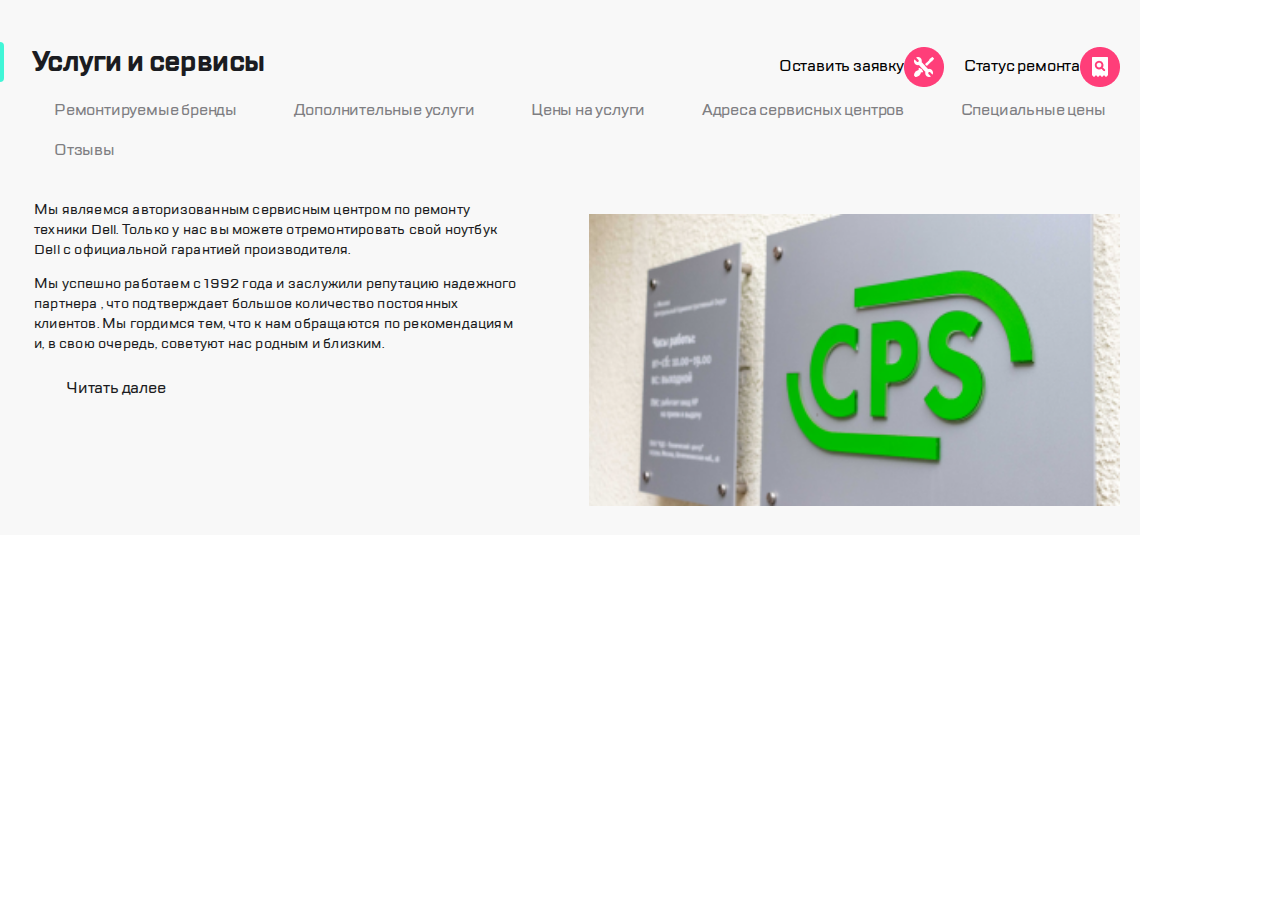
==== index.html @ f421d776 "first-commit" ====
<!DOCTYPE html>
<html lang="en">
<head>
    <meta charset="UTF-8">
    <meta http-equiv="X-UA-Compatible" content="IE=edge">
    <meta name="viewport" content="width=device-width,user-scalable=no,initial-scale=1,maximum-scale=1,minimum-scale=1">
    <title>RepairService</title>
    <link rel="stylesheet" href="style.css">
</head>
<body>
   <header class="header header__property">
        <div class="header__menu header__menu--left">
            <label>
                <input class="visually-hidden" type="button">
                <div class="header__nav header__nav_button_menu button_icon-size"></div>
            </label>               
            <div class="header__nav header__nav_divider header__hidden__sm"></div>                    
            <div class="header__nav header__nav_logo"></div>
        </div>  
        <div class="header__menu header__menu--contacts header__hidden__sm">  
            <div class="header__nav header__nav_button_phone button_icon-size header__nav-hidden--sm"></div>
            <div class="header__nav header__nav_button_message button_icon-size header__nav-hidden--sm"></div>
            <div class="header__nav header__nav_button_profil button_icon-size header__nav-hidden--sm"></div>
        </div>   
        <div class="header__menu header__menu--right">
            <div class="header__nav header__nav_divider"></div>            
            <div class="header__nav header__nav_button_application-form button_icon-size"></div>
            <div class="header__nav header__nav_button_repair-status button_icon-size"></div>
        </div>
    </header>

 <!-- title ahead -->

   <main class="main">
        <div class="main__title mian__menu-button_hidden--dt">
            <span class="main__title_font">Услуги и сервисы</span>
        </div>                       
   
        <!--  title ahead    //1140 -->

        <div class="main__ahead_1140 mian__menu-button_hidden--sm--lm">
            <div class="main__title">
                <span class="main__title_font">Услуги и сервисы</span>
            </div>
                <div class="main__ahead_button--relative mian__menu-button_hidden--sm--lm">
                    <label class="main__ahead_button--label main__ahead_menu-button_fonts" for="button" >
                        Оставить заявку
                        <input class="mian__menu-button  visually-hidden" type="button" id="button">
                        <span class=" main__menu-button_application-form"></span>          
                    </label>
                </div>
                <div class="main__ahead_button--relative mian__menu-button_hidden--sm--lm">
                    <label class="main__ahead_button--label main__ahead_menu-button_fonts">
                        Статус ремонта
                        <input class="mian__menu-button  visually-hidden" type="button" id="button">
                        <span class=" main__menu-button_repair-status"></span>                       
                    </label>           
            </div>              
        </div>
        <!--   title ahead   1140// -->
        
        <!-- main nav bar slide-menu -->

        <nav class="main__slide-menu_flex">
            <a class="main__slide-menu_list main__slide-menu_fonts" href="#">Ремонтируемые бренды</a>
            <a class="main__slide-menu_list main__slide-menu_fonts" href="#">Дополнительные услуги</a>
            <a class="main__slide-menu_list main__slide-menu_fonts" href="#">Цены на услуги</a>
            <a class="main__slide-menu_list main__slide-menu_fonts" href="#">Адреса сервисных центров</a>
            <a class="main__slide-menu_list main__slide-menu_fonts" href="#">Специальные цены</a>
            <a class="main__slide-menu_list main__slide-menu_fonts" href="#">Отзывы</a>
        </nav>

        <!-- main content -->

        <div class="main__content main__content_fonts">
            <section class="main__read">
                <div class="main__content_text">
                    <p class="main__content_fonts"> 
                        Мы являемся авторизованным сервисным центром по ремонту
                        техники Dell. Только у нас вы можете отремонтировать 
                        свой ноутбук Dell с официальной  гарантией производителя.
                    </p>                     
                    <p class="main__content_fonts main__hidden_sm"> 
                        Мы успешно работаем с 1992 года и заслужили репутацию
                        надежного партнера <span class="main__hidden_lm">,  что подтверждает большое количество 
                        постоянных клиентов.  Мы гордимся тем, что к нам обращаются
                        по рекомендациям и, в свою очередь, советуют нас родным 
                        и близким.</span>
                    </p>
                </div> 
                <div class="main__content_button">            
                    <label class="main__button_read-more_fonts">
                        <input class="main__button_visually-hidden" type="button">
                        <span class="read-more__button_duo-corner"></span>
                        Читать далее
                    </label>                   
                </div>             
            </section>

        <!-- main img -->

        <div class="main__img_size main__img_position">
            <img class="main__img_property" src="./IMG/_MG_3223.png" alt="">
        </div>
    </main>
</body>
</html>
---- style.css ----
@font-face {
    font-family: "TTLakesMedium";
    src:url("/Fonts/TTLakes/TTLakes-Medium.ttf");
}
@font-face {
    font-family: "TTLakesBold";
    src:url("/Fonts/TTLakes/TTLakes-Bold.ttf");
}
@font-face {
    font-family: "TT Lakes";
    src:url("/Fonts/TTLakes/TTLakes-Black.ttf");
}

html {
    box-sizing: border-box;
  }
  *, *::before, *::after {
    box-sizing: inherit;
  }


body {
    margin: 0;
    font-family: TTLakesMedium;
    font-size: 24px;
    box-sizing: border-box;
}
 /* <<<<<<<<<<<<<<<<<<<<<< HEADER BLOC >>>>>>>>>>>>>>*/


.header__property {
    display: flex;
    justify-content:space-between;
    align-items: center;
    box-sizing: border-box;
    width: auto;
    height: 88px;
    background-color: #FFFFFF;
    padding-left: 16px;
    padding-right: 16px; 
    box-sizing: border-box;   
}

.header__menu {
    display: flex;
    justify-content: space-between;
    align-items: center;
    margin:0;
}

.header__menu--left {
    width: 152px;
}

.header__menu--contacts {
    width:152px;
    margin-left: auto;
    margin-right: 16px;
}


.header__menu--right{
    width: 116px;
}

.header__menu:first-child  {
    margin-left: 0;
}

.header__menu:last-child  {
    margin-right: 0;
}

.visually-hidden {
    position: absolute;
    width: 1px;
    height: 1px;
    margin:-1px;
    border: 0;
    padding: 0;
    clip: rect(0 0 0 0);
}

.header__nav_divider {
    background-image: url(./IMG/divider.png);
    width: 2px;
    height: 32px;
}

.header__nav_logo {
    background-image: url(./IMG/Group.png);
    width: 96.55px;
    height: 50.81px;
}

.button_icon-size {
    width: 40px;
    height: 40px;    
}

.header__nav_button_menu {
    background-image: url(./IMG/burger.png);
}

.header__nav_button_phone {
    background-image: url(./IMG/phone.png);
}

.header__nav_button_message {
    background-image: url(./IMG/message.png);
}

.header__nav_button_profil {
    background-image: url(./IMG/profil.png);
}

.header__nav_button_application-form {
    background-image: url(./IMG/repair.png);
}

.header__nav_button_repair-status {
    background-image: url(./IMG/checkstatus.png);
}

  /* <<<<<<<<<<<< MAIN BLOCK  >>>>>>>>>>>>>>>>>>>>*/

  .main {
    max-width: 1140px;
    height: 509px;
    background-color: #F8F8F8;
    display: flex;
    justify-content: flex-start;
    align-content: flex-start;
    flex-wrap: wrap;
    
}      



    /* <<<<<<<< title ahead >>>>>>>>>>>  */

.main__title {
    position: relative;
    min-width: 288px;
    height: 40px;
    margin-top: 24px;
    margin-right: auto;
    padding-left: 16px;
}

.main__title_font {
    font-family: TTLakesBold;
    font-size: 28px;
    line-height: 40px;    
    letter-spacing: -0.6px;    
    color: #1B1C21;
}

.main__title::before {
    content: '';
    position: absolute;
    left: 0px;
    width: 4px;
    height: 40px;
    background-color: #41F6D7;
    border-radius: 0 4px 4px 0;  
}

 /*>>>>>>>>> main ahead 1140  <<<<<<<<*/
    
 .main__ahead_1140{
     width: 1140px;
     display: flex;
     justify-content: space-between;
     align-items: baseline;
     align-self: stretch;
}

/* >>>>>>>>>>> button ahead <<<<<<<<<<<*/

.main__ahead_button {
    display: flex;
    justify-content: space-between;
    align-items: baseline;
    /* width: auto; */
    height: 40px;
   
}

.main__ahead_button--label {
    width:auto;
    height: 40px;
}

.main__ahead_menu-button_fonts {
    font-size: 16px;
    line-height: 24px;
    letter-spacing: -0.20000000298023224px;
    text-align: right;
}
.main__ahead_button--relative {
    position: relative;
    margin-right: 60px;
}

.main__menu-button_application-form{
    position: absolute;
    width: 40px;
    height: 40px;
    background-image: url(/IMG/repair.png);
    background-repeat: no-repeat;
    background-position: right;
    padding-left: 6px;
}

.main__menu-button_repair-status {
    position: absolute;
    width: 40px;
    height: 40px;
    background-image: url(/IMG/checkstatus.png);
    background-repeat: no-repeat;
    background-position: right;
    padding-left: 6px;

}



/* <<<<<<< SLIDE MENU >>>>>>>>>>>>> */

.main__slide-menu_flex {
    width: auto;
    box-sizing:border-box;
    display: flex;
    justify-content: flex-start;
    margin-top: 24px;
    padding-left: 16px;
    /* padding-right: 16px; */
}

.main__slide-menu_list {
    box-sizing:border-box;
    height: 40px;
    display: flex;
    align-items: center;
    padding:0 22px;
    white-space: nowrap;
    
}

.main__slide-menu_list:focus {
    border-radius: 6px;
    background: #FFFFFF;
    border: 2px solid #B8FFEC;
}

.main__slide-menu_fonts {
    color: #7E7E82;
    text-decoration: none;
    font-size: 16px;
    line-height: 24px;
    letter-spacing: -0.2px;
}

/* <<<<<<<<<<<< main content >>>>>>>>>> */

.main__content {
    display: flex;
    justify-content: space-around;
    flex-wrap: wrap;
    margin-top: 16px;    
  
    width: 320px;
}

.main__content_read {
    padding-left: 16px;
    padding-right: 16px;
}

.main__content_fonts {
    font-size: 14px;
    line-height: 18px;
    letter-spacing: 0.20000000298023224px;
    text-align: left;    
    color: #1B1C21;

}

.main__content_text {
    width: 288px;
    height: 90px;
}

/* <<<<<<<<<<<<<<READMORE button>>>>>>>>>> */

.main__content_button {
    position: relative;
    padding-left: 32px;
    margin-top: 16px;
}

.main__button_visually-hidden {
    position: absolute;
    width: 1px;
    height: 1px;
    margin:-1px;
    border: 0;
    padding: 0;
    clip: rect(0 0 0 0);
    overflow: hidden;
}

.main__button_read-more_fonts {
    font-size: 16px;
    line-height: 24px;
    letter-spacing: -0.2px;
}

.read-more__button_duo-corner {
    position:absolute;
    margin-left: -32px;
    margin-top: 0px;
    width: 24px;
    height: 24px;
    background-image: url(./expand.png);    
} 

/*<<<<<<<<< FOOTER img  */

.main__img_size {
    width: 320px;
    height: 230.8px;
}

.main__img_position{
    margin-right: 0;
    margin-left: 0;
    margin-bottom: 7.62px;
    margin-top: 28.58px;
}

.main__img_property {
    background-repeat: no-repeat;
    background-position-y: top;
}

/*  <<<<<<<<<<<<<<< media >>>>>>>>>>>>>>> */

@media screen and  (max-width:767px){
    .header__hidden__sm{
        display: none;
    }
    .main__hidden_sm {
        display: none;
    }

    .mian__menu-button_hidden--sm--lm {
        display: none;
    }
 
}


/*    768 >>>>>>>>>>>>>>>> */


@media screen and (min-width:768px) and (max-width:1139px) {
    
    .header {
        padding-left: 24px;
        padding-right: 24px;
    }

    .main__hidden_lm {
        display: none;
    }

    .mian__menu-button_hidden--sm--lm {
        display: none;
    }    

    .main {
        width: auto;
        padding-left: 8px;
    }

    .main__title::before {
        left: -8px;
    }

    .main__content {
        width: 720px;
        height: 409px;
        justify-content: space-between;
        align-items: flex-start;      
    }
    
    .main__content_button {
        margin-top: 10px;
    }

    .main__read {
        margin-top: 24px;
        padding-left: 24px;
    }

    .main__content_fonts {
        margin-top: 0;
    }

    .main__content_text {
        width: 312px;
        height: 160px;
    }

    .main__img_size {
        width: 360px;
        height: 259.6px;
    }

    .main__img_property {
        width: 100%;
        height: 100%;
    }
   
  
}


/* 1140  >>>>>>>>>>>>>>>>>>>>>>>>>>>>*/

@media screen and (min-width:1139px) {
    .main {
        width: auto;
        height: 535px;
    }

    .main__ahead {
        box-sizing: border-box;
        padding-left: 32px;
        min-width: 320px;
    }

    .mian__menu-button_hidden--dt {
        display: none;
    }

    .main__title {
        margin-top: 42px;
        padding-left: 32px;
    }

   

    .main__title::before {
        left: 0px;
    }

    .main__slide-menu_flex {
        flex-wrap: wrap;
        margin-top: 7.62px;
        padding-left: 32px;
    }

    .main__slide-menu_list {
        margin-right: auto;
    }
    
    .main__content {
        width: 1120px;
        max-height: 535px;
        justify-content: space-between;
        align-items: flex-start;      
    }

    .main__read {
        padding-left: 34px;
        padding-right: 36px;
    }
    
    .main__content_text {
        width: 490px;
        height: 160px;
    }


    .main__content_fonts {
        line-height: 20px;
        text-align: left;
    }

    .main__img_size {
        width: 531px;
        height: 383.6px;
    }

    .main__img_property { 
        box-sizing: border-box;   
        width: 100%;     
        padding-bottom: 26px;  
    }

    .header, .mian__menu-button_hidden--dt {
        display: none;
    }

}
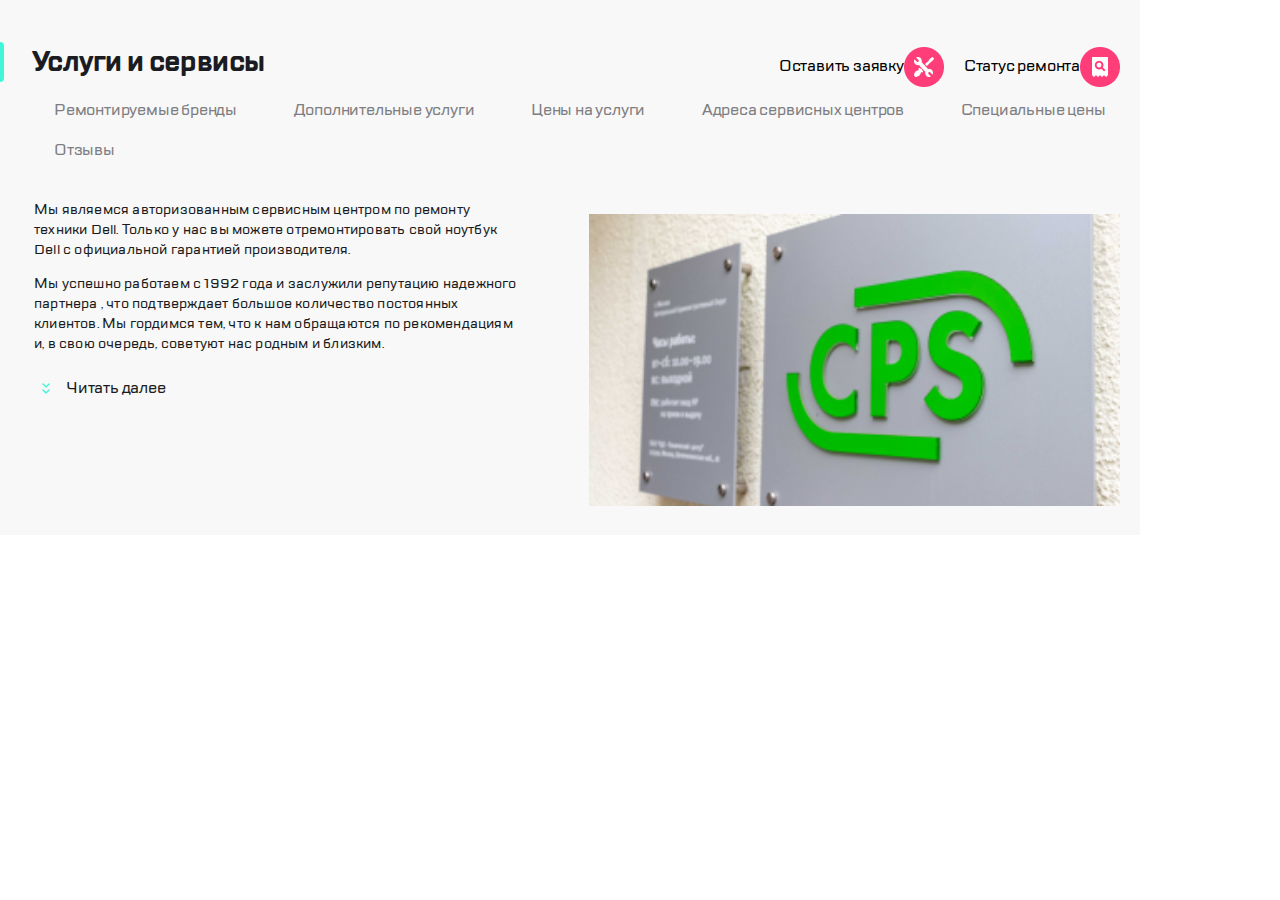
==== commit 2d6c3f48: "second-commit" ====
--- a/index.html
+++ b/index.html
@@ -104,4 +104,7 @@
         </div>
     </main>
 </body>
+
+
+
 </html>--- a/style.css
+++ b/style.css
@@ -323,7 +323,7 @@
     margin-top: 0px;
     width: 24px;
     height: 24px;
-    background-image: url(./expand.png);    
+    background-image: url(/IMG/expand.png);    
 } 
 
 /*<<<<<<<<< FOOTER img  */
@@ -354,16 +354,12 @@
     .main__hidden_sm {
         display: none;
     }
-
     .mian__menu-button_hidden--sm--lm {
         display: none;
-    }
- 
-}
-
+    } 
+}
 
 /*    768 >>>>>>>>>>>>>>>> */
-
 
 @media screen and (min-width:768px) and (max-width:1139px) {
     
@@ -422,9 +418,7 @@
     .main__img_property {
         width: 100%;
         height: 100%;
-    }
-   
-  
+    } 
 }
 
 
@@ -450,8 +444,6 @@
         margin-top: 42px;
         padding-left: 32px;
     }
-
-   
 
     .main__title::before {
         left: 0px;
@@ -484,7 +476,6 @@
         height: 160px;
     }
 
-
     .main__content_fonts {
         line-height: 20px;
         text-align: left;
@@ -504,6 +495,5 @@
     .header, .mian__menu-button_hidden--dt {
         display: none;
     }
-
-}
-
+}
+
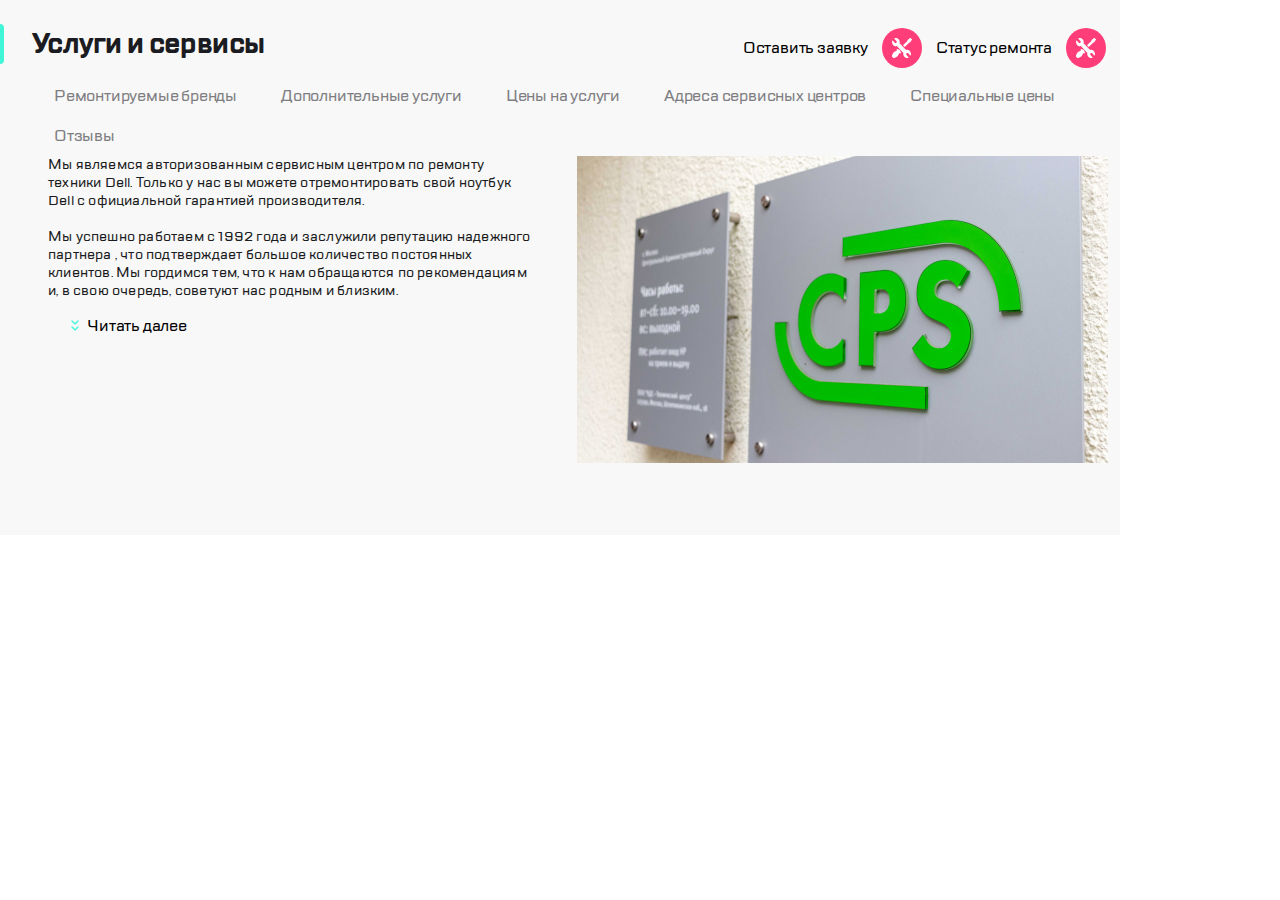
==== commit 217403a5: "third-commit" ====
--- a/index.html
+++ b/index.html
@@ -8,103 +8,94 @@
     <link rel="stylesheet" href="style.css">
 </head>
 <body>
-   <header class="header header__property">
-        <div class="header__menu header__menu--left">
-            <label>
-                <input class="visually-hidden" type="button">
-                <div class="header__nav header__nav_button_menu button_icon-size"></div>
-            </label>               
-            <div class="header__nav header__nav_divider header__hidden__sm"></div>                    
-            <div class="header__nav header__nav_logo"></div>
-        </div>  
-        <div class="header__menu header__menu--contacts header__hidden__sm">  
-            <div class="header__nav header__nav_button_phone button_icon-size header__nav-hidden--sm"></div>
-            <div class="header__nav header__nav_button_message button_icon-size header__nav-hidden--sm"></div>
-            <div class="header__nav header__nav_button_profil button_icon-size header__nav-hidden--sm"></div>
-        </div>   
-        <div class="header__menu header__menu--right">
-            <div class="header__nav header__nav_divider"></div>            
-            <div class="header__nav header__nav_button_application-form button_icon-size"></div>
-            <div class="header__nav header__nav_button_repair-status button_icon-size"></div>
+   <header class="header">
+            <div class="header__menu">
+                <button class="button"><img src="./IMG/burgerSVG.svg" alt="Кнопка меню"></button>
+                <div class="header__divider header__divider_hidden"></div>                    
+                <div class="header__logo"><img src="./IMG/CPSlogo.svg" alt=""></div>
+            </div>  
+            <div class="header__contacts">  
+                <button class="button"><img src="./IMG/phone.svg" alt="Кнопка меню"></button>
+                <button class="button"><img src="./IMG/message.svg" alt="Кнопка меню"></button>
+                <button class="button header_button"><img src="./IMG/contact.svg" alt="Кнопка меню"></button>
+            </div>  
+            <!-- <div class="header__divider"></div>  -->
+            <div class="header__tools">           
+                <button class="button button__divider"><img src="./IMG/repair.svg" alt="Кнопка меню"></button>
+                <button class="button"><img src="./IMG/searchicon.svg" alt="Кнопка меню"></button>
         </div>
-    </header>
+    </header>           
 
- <!-- title ahead -->
+    <main class="main">
+            <!-- // title ahead    -->
+        <div class="main__title main__title-hidden">
+            <span class="main__title_font">Услуги и сервисы</span>
+        </div> 
+            <!-- title ahead //  -->
 
-   <main class="main">
-        <div class="main__title mian__menu-button_hidden--dt">
-            <span class="main__title_font">Услуги и сервисы</span>
-        </div>                       
-   
-        <!--  title ahead    //1140 -->
-
-        <div class="main__ahead_1140 mian__menu-button_hidden--sm--lm">
+            <!--  title ahead    //1140 -->
+        <div class="main__ahead">
             <div class="main__title">
                 <span class="main__title_font">Услуги и сервисы</span>
             </div>
-                <div class="main__ahead_button--relative mian__menu-button_hidden--sm--lm">
-                    <label class="main__ahead_button--label main__ahead_menu-button_fonts" for="button" >
-                        Оставить заявку
-                        <input class="mian__menu-button  visually-hidden" type="button" id="button">
-                        <span class=" main__menu-button_application-form"></span>          
-                    </label>
-                </div>
-                <div class="main__ahead_button--relative mian__menu-button_hidden--sm--lm">
-                    <label class="main__ahead_button--label main__ahead_menu-button_fonts">
-                        Статус ремонта
-                        <input class="mian__menu-button  visually-hidden" type="button" id="button">
-                        <span class=" main__menu-button_repair-status"></span>                       
-                    </label>           
+            <div class="main__button">
+                <span class="main__button_fonts"> Оставить заявку</span>
+                <button class="button"><img src="./IMG/repair.svg" alt="Кнопка меню"></button>
+            </div>
+            <div class="main__button">
+                <span class="main__button_fonts"> Статус ремонта</span>
+                <button class="button"><img src="./IMG/repair.svg" alt="Кнопка меню"></button>
             </div>              
         </div>
-        <!--   title ahead   1140// -->
-        
-        <!-- main nav bar slide-menu -->
+            <!--   title ahead   1140// -->
+            
+            <!--// nav scroller -->
+        <div class="nav__scroller">
+            <nav class="scroller__items scroller__items_scrollbar">
+                <a class="scroller__item scroller__item_fonts" href="#">Ремонтируемые бренды</a>
+                <a class="scroller__item scroller__item_fonts" href="#">Дополнительные услуги</a>
+                <a class="scroller__item scroller__item_fonts" href="#">Цены на услуги</a>
+                <a class="scroller__item scroller__item_fonts" href="#">Адреса сервисных центров</a>
+                <a class="scroller__item scroller__item_fonts" href="#">Специальные цены</a>
+                <a class="scroller__item scroller__item_fonts" href="#">Отзывы</a>
+            </nav>
+        </div>
+            <!-- nav scroller// -->
 
-        <nav class="main__slide-menu_flex">
-            <a class="main__slide-menu_list main__slide-menu_fonts" href="#">Ремонтируемые бренды</a>
-            <a class="main__slide-menu_list main__slide-menu_fonts" href="#">Дополнительные услуги</a>
-            <a class="main__slide-menu_list main__slide-menu_fonts" href="#">Цены на услуги</a>
-            <a class="main__slide-menu_list main__slide-menu_fonts" href="#">Адреса сервисных центров</a>
-            <a class="main__slide-menu_list main__slide-menu_fonts" href="#">Специальные цены</a>
-            <a class="main__slide-menu_list main__slide-menu_fonts" href="#">Отзывы</a>
-        </nav>
 
-        <!-- main content -->
+            <!-- //main content -->
 
-        <div class="main__content main__content_fonts">
-            <section class="main__read">
+        <div class="main__content">
+            <section class="main__content_wrap">
                 <div class="main__content_text">
-                    <p class="main__content_fonts"> 
+                    <p class="content__fonts">  
                         Мы являемся авторизованным сервисным центром по ремонту
                         техники Dell. Только у нас вы можете отремонтировать 
                         свой ноутбук Dell с официальной  гарантией производителя.
                     </p>                     
-                    <p class="main__content_fonts main__hidden_sm"> 
+                    <p class="content__fonts content__hidden_sm"> <br>
                         Мы успешно работаем с 1992 года и заслужили репутацию
-                        надежного партнера <span class="main__hidden_lm">,  что подтверждает большое количество 
+                        надежного партнера <span class="content__hidden_lm">,  что подтверждает большое количество 
                         постоянных клиентов.  Мы гордимся тем, что к нам обращаются
                         по рекомендациям и, в свою очередь, советуют нас родным 
                         и близким.</span>
                     </p>
+                    <div class="content__readmore">
+                        <button class="readmore__button"></button>
+                        <div class="readmore__button_fonts">Читать далее</div>            
+                        
+                    </div>  
                 </div> 
-                <div class="main__content_button">            
-                    <label class="main__button_read-more_fonts">
-                        <input class="main__button_visually-hidden" type="button">
-                        <span class="read-more__button_duo-corner"></span>
-                        Читать далее
-                    </label>                   
-                </div>             
+                           
             </section>
+                <!-- //main content// -->
+                
+                <!-- main img -->
 
-        <!-- main img -->
+            <div class="main__img main__img_position"></div>
 
-        <div class="main__img_size main__img_position">
-            <img class="main__img_property" src="./IMG/_MG_3223.png" alt="">
+             <!-- main img// -->
         </div>
     </main>
 </body>
 
-
-
-</html>--- a/style.css
+++ b/style.css
@@ -1,151 +1,137 @@
 @font-face {
     font-family: "TTLakesMedium";
-    src:url("/Fonts/TTLakes/TTLakes-Medium.ttf");
+    src:url("./Fonts/TTLakes/TTLakes-Medium.ttf");
 }
 @font-face {
     font-family: "TTLakesBold";
-    src:url("/Fonts/TTLakes/TTLakes-Bold.ttf");
+    src:url("./Fonts/TTLakes/TTLakes-Bold.ttf");
 }
 @font-face {
     font-family: "TT Lakes";
-    src:url("/Fonts/TTLakes/TTLakes-Black.ttf");
+    src:url("./Fonts/TTLakes/TTLakes-Black.ttf");
 }
 
 html {
     box-sizing: border-box;
   }
+
   *, *::before, *::after {
-    box-sizing: inherit;
+    box-sizing: inherit;    
   }
 
+  * {
+    margin: 0;
+    padding: 0;
+}
 
 body {
     margin: 0;
     font-family: TTLakesMedium;
     font-size: 24px;
-    box-sizing: border-box;
-}
+}
+
  /* <<<<<<<<<<<<<<<<<<<<<< HEADER BLOC >>>>>>>>>>>>>>*/
 
 
-.header__property {
+.header {
     display: flex;
     justify-content:space-between;
     align-items: center;
-    box-sizing: border-box;
-    width: auto;
     height: 88px;
     background-color: #FFFFFF;
     padding-left: 16px;
-    padding-right: 16px; 
-    box-sizing: border-box;   
+    padding-right: 16px;
+}
+
+.button {
+    width: 40px;
+    height: 40px;
+    border-radius: 50%;
+    background-color: #FF3E79;
+    border:none;
+    outline: none;
+    line-height: 40px;
+
+    display: flex;
+    justify-content: center;
+    align-items: center;
+}
+
+.button:not(:last-child) {
+    margin-right: 18px;
 }
 
 .header__menu {
     display: flex;
     justify-content: space-between;
     align-items: center;
-    margin:0;
-}
-
-.header__menu--left {
-    width: 152px;
-}
-
-.header__menu--contacts {
-    width:152px;
-    margin-left: auto;
-    margin-right: 16px;
-}
-
-
-.header__menu--right{
-    width: 116px;
-}
-
-.header__menu:first-child  {
-    margin-left: 0;
-}
-
-.header__menu:last-child  {
-    margin-right: 0;
-}
-
-.visually-hidden {
-    position: absolute;
-    width: 1px;
-    height: 1px;
-    margin:-1px;
-    border: 0;
-    padding: 0;
-    clip: rect(0 0 0 0);
-}
-
-.header__nav_divider {
-    background-image: url(./IMG/divider.png);
+    width: auto;
+}
+
+.header__divider {
+    background-image: url(./IMG/divider.svg);
     width: 2px;
     height: 32px;
-}
-
-.header__nav_logo {
-    background-image: url(./IMG/Group.png);
-    width: 96.55px;
-    height: 50.81px;
-}
-
-.button_icon-size {
-    width: 40px;
-    height: 40px;    
-}
-
-.header__nav_button_menu {
-    background-image: url(./IMG/burger.png);
-}
-
-.header__nav_button_phone {
-    background-image: url(./IMG/phone.png);
-}
-
-.header__nav_button_message {
-    background-image: url(./IMG/message.png);
-}
-
-.header__nav_button_profil {
-    background-image: url(./IMG/profil.png);
-}
-
-.header__nav_button_application-form {
-    background-image: url(./IMG/repair.png);
-}
-
-.header__nav_button_repair-status {
-    background-image: url(./IMG/checkstatus.png);
-}
+    margin-right: 12px;
+    margin-left: 12px;
+}
+
+.header__divider_hidden {
+    margin-left: 0  ;
+}
+
+.header__contacts {
+    display: flex;
+    justify-content: space-between;
+    align-items: center;
+    margin-left: auto;
+    margin-right: 40px;
+}
+
+.header__tools {
+    display: flex;
+    justify-content: space-between;
+    align-items: center;
+    width: auto;
+}
+
+.button__divider {
+    position: relative;
+}
+
+
+.button__divider::after {
+    content: '';
+    position: absolute;
+    background-image: url(./IMG/divider.svg);
+    width: 2px;
+    height: 32px;
+    left: -20px;
+
+}
+
+
+
 
   /* <<<<<<<<<<<< MAIN BLOCK  >>>>>>>>>>>>>>>>>>>>*/
 
   .main {
-    max-width: 1140px;
+    max-width: 1120px;
     height: 509px;
-    background-color: #F8F8F8;
-    display: flex;
-    justify-content: flex-start;
-    align-content: flex-start;
-    flex-wrap: wrap;
-    
+    background-color: #F8F8F8;    
 }      
 
 
 
-    /* <<<<<<<< title ahead >>>>>>>>>>>  */
+    /* <<<<<<<< main title >>>>>>>>>>>  */
 
 .main__title {
     position: relative;
     min-width: 288px;
     height: 40px;
-    margin-top: 24px;
     margin-right: auto;
     padding-left: 16px;
+    padding-top: 24px;
 }
 
 .main__title_font {
@@ -168,93 +154,68 @@
 
  /*>>>>>>>>> main ahead 1140  <<<<<<<<*/
     
- .main__ahead_1140{
-     width: 1140px;
+ .main__ahead{
+     width: 1120px;
      display: flex;
      justify-content: space-between;
      align-items: baseline;
-     align-self: stretch;
 }
 
 /* >>>>>>>>>>> button ahead <<<<<<<<<<<*/
 
-.main__ahead_button {
+.main__button {
     display: flex;
     justify-content: space-between;
-    align-items: baseline;
-    /* width: auto; */
     height: 40px;
-   
-}
-
-.main__ahead_button--label {
-    width:auto;
-    height: 40px;
-}
-
-.main__ahead_menu-button_fonts {
+   margin-right: 14px;
+}
+
+.main__button_fonts {
     font-size: 16px;
-    line-height: 24px;
+    line-height: 40px;
     letter-spacing: -0.20000000298023224px;
     text-align: right;
-}
-.main__ahead_button--relative {
+    padding-right: 14px;
+  
+}
+
+/* <<<<<<< SLIDE MENU >>>>>>>>>>>>> */
+.nav-scroller {
+    max-width: 767px;
+    overflow-x: hidden;
+}
+
+.scroller__items {
     position: relative;
-    margin-right: 60px;
-}
-
-.main__menu-button_application-form{
-    position: absolute;
-    width: 40px;
-    height: 40px;
-    background-image: url(/IMG/repair.png);
-    background-repeat: no-repeat;
-    background-position: right;
-    padding-left: 6px;
-}
-
-.main__menu-button_repair-status {
-    position: absolute;
-    width: 40px;
-    height: 40px;
-    background-image: url(/IMG/checkstatus.png);
-    background-repeat: no-repeat;
-    background-position: right;
-    padding-left: 6px;
-
-}
-
-
-
-/* <<<<<<< SLIDE MENU >>>>>>>>>>>>> */
-
-.main__slide-menu_flex {
-    width: auto;
-    box-sizing:border-box;
     display: flex;
     justify-content: flex-start;
     margin-top: 24px;
-    padding-left: 16px;
-    /* padding-right: 16px; */
-}
-
-.main__slide-menu_list {
-    box-sizing:border-box;
+    padding-left: 16px;   
+}
+
+.scroller__items_scrollbar {
+    overflow-x: scroll;
+  }
+
+.scroller__items_scrollbar::-webkit-scrollbar {
+    width: auto;
+}
+
+.scroller__item {
     height: 40px;
     display: flex;
     align-items: center;
     padding:0 22px;
     white-space: nowrap;
-    
-}
-
-.main__slide-menu_list:focus {
+}
+
+.scroller__item:hover {
     border-radius: 6px;
     background: #FFFFFF;
     border: 2px solid #B8FFEC;
 }
 
-.main__slide-menu_fonts {
+.scroller__item_fonts {
     color: #7E7E82;
     text-decoration: none;
     font-size: 16px;
@@ -264,115 +225,123 @@
 
 /* <<<<<<<<<<<< main content >>>>>>>>>> */
 
-.main__content {
-    display: flex;
-    justify-content: space-around;
+
+.main__content_wrap {
+    display: flex;
     flex-wrap: wrap;
-    margin-top: 16px;    
-  
-    width: 320px;
-}
-
-.main__content_read {
+    justify-content: center;
+    margin: 0 auto;
     padding-left: 16px;
     padding-right: 16px;
 }
 
-.main__content_fonts {
+.main__content_text {
+  width: auto;
+  margin-bottom: 16px;
+}
+
+.content__fonts {
+    width: 100%;
     font-size: 14px;
     line-height: 18px;
     letter-spacing: 0.20000000298023224px;
     text-align: left;    
     color: #1B1C21;
-
-}
-
-.main__content_text {
-    width: 288px;
-    height: 90px;
+    margin-right: 0px;
 }
 
 /* <<<<<<<<<<<<<<READMORE button>>>>>>>>>> */
 
-.main__content_button {
+.content__readmore {
     position: relative;
-    padding-left: 32px;
-    margin-top: 16px;
-}
-
-.main__button_visually-hidden {
-    position: absolute;
-    width: 1px;
-    height: 1px;
-    margin:-1px;
-    border: 0;
-    padding: 0;
-    clip: rect(0 0 0 0);
-    overflow: hidden;
-}
-
-.main__button_read-more_fonts {
+    margin-top: 14px;
+    display: flex;
+    justify-content: center;    
+    width: 162px;
+    height: 24px;
+}
+
+.readmore__button_fonts {
+    width: auto;
+    height: 24px;
     font-size: 16px;
     line-height: 24px;
     letter-spacing: -0.2px;
 }
 
-.read-more__button_duo-corner {
-    position:absolute;
-    margin-left: -32px;
-    margin-top: 0px;
-    width: 24px;
+.readmore__button {
+    /* position: absolute; */
+    width: 8px;
     height: 24px;
-    background-image: url(/IMG/expand.png);    
-} 
-
-/*<<<<<<<<< FOOTER img  */
-
-.main__img_size {
+    margin-right: 8px;
+    margin-top:6px;
+    background-color: #F8F8F8;;
+    background-image: url(./IMG/arrow.svg);
+    background-repeat: no-repeat;
+    border:none;
+    outline: none;
+    line-height: 24px;
+}
+
+/*<<<<<<<<<  img  */
+
+.main__img {
+    background-image: url(./IMG/mainBg.png);
+    background-repeat: no-repeat;
     width: 320px;
-    height: 230.8px;
+    height: 290px;
 }
 
 .main__img_position{
+    margin: 0 auto;
+}
+
+.main__img_property {
     margin-right: 0;
     margin-left: 0;
-    margin-bottom: 7.62px;
-    margin-top: 28.58px;
-}
-
-.main__img_property {
     background-repeat: no-repeat;
     background-position-y: top;
 }
 
-/*  <<<<<<<<<<<<<<< media >>>>>>>>>>>>>>> */
+/*  >>>>>>>>>>>>>>>   media  */
 
 @media screen and  (max-width:767px){
-    .header__hidden__sm{
-        display: none;
-    }
-    .main__hidden_sm {
-        display: none;
-    }
-    .mian__menu-button_hidden--sm--lm {
-        display: none;
-    } 
+    .header__divider_hidden {
+        display: none;
+    }
+
+    .header__divider{
+        margin-left: 12px;
+        margin-right: 12px;
+    }
+
+    .header__contacts {
+        display: none;
+    }
+
+    .content__hidden_sm {
+        display: none;
+    }
+
+    .main__ahead {
+        display: none;
+    }
 }
 
 /*    768 >>>>>>>>>>>>>>>> */
 
-@media screen and (min-width:768px) and (max-width:1139px) {
+@media screen and (min-width:768px) and (max-width:1119px) {
     
     .header {
         padding-left: 24px;
         padding-right: 24px;
-    }
-
-    .main__hidden_lm {
-        display: none;
-    }
-
-    .mian__menu-button_hidden--sm--lm {
+    }   
+
+    .content__hidden_lm {
+        display: none;
+    }
+
+    .main__ahead {
         display: none;
     }    
 
@@ -386,62 +355,39 @@
     }
 
     .main__content {
-        width: 720px;
-        height: 409px;
+        display: flex; 
+        flex-wrap: nowrap;
         justify-content: space-between;
-        align-items: flex-start;      
-    }
-    
-    .main__content_button {
-        margin-top: 10px;
-    }
-
-    .main__read {
-        margin-top: 24px;
-        padding-left: 24px;
-    }
-
-    .main__content_fonts {
-        margin-top: 0;
     }
 
     .main__content_text {
-        width: 312px;
+        width: 350px;
         height: 160px;
     }
 
-    .main__img_size {
-        width: 360px;
-        height: 259.6px;
-    }
-
-    .main__img_property {
-        width: 100%;
-        height: 100%;
-    } 
-}
-
+      .main__img {
+        background-image: url(./IMG/mainBg.png);
+        background-repeat: no-repeat;
+        border-radius:6px;  
+        margin-right: 24px;  
+    }
+}
 
 /* 1140  >>>>>>>>>>>>>>>>>>>>>>>>>>>>*/
 
-@media screen and (min-width:1139px) {
+@media screen and (min-width:1120px) {
+   
+
     .main {
         width: auto;
         height: 535px;
     }
 
-    .main__ahead {
-        box-sizing: border-box;
-        padding-left: 32px;
-        min-width: 320px;
-    }
-
-    .mian__menu-button_hidden--dt {
+    .main__title-hidden {
         display: none;
     }
 
     .main__title {
-        margin-top: 42px;
         padding-left: 32px;
     }
 
@@ -449,31 +395,20 @@
         left: 0px;
     }
 
-    .main__slide-menu_flex {
+    .scroller__items {
         flex-wrap: wrap;
         margin-top: 7.62px;
         padding-left: 32px;
     }
 
-    .main__slide-menu_list {
-        margin-right: auto;
+    .main__content {
+        display: flex; 
+        flex-wrap: nowrap;
+        justify-content: space-between;
     }
     
-    .main__content {
-        width: 1120px;
-        max-height: 535px;
-        justify-content: space-between;
-        align-items: flex-start;      
-    }
-
-    .main__read {
-        padding-left: 34px;
-        padding-right: 36px;
-    }
-    
-    .main__content_text {
-        width: 490px;
-        height: 160px;
+    .main__content_wrap {
+        margin-left: 32px;
     }
 
     .main__content_fonts {
@@ -481,15 +416,15 @@
         text-align: left;
     }
 
-    .main__img_size {
-        width: 531px;
-        height: 383.6px;
-    }
-
-    .main__img_property { 
-        box-sizing: border-box;   
-        width: 100%;     
-        padding-bottom: 26px;  
+    .main__content_text {
+        width:490px;
+    }
+
+    .main__img {
+    background-image: url(./IMG/mainBg.jpg);
+    background-repeat: no-repeat;
+    width: 531px;
+    height: 383px;
     }
 
     .header, .mian__menu-button_hidden--dt {
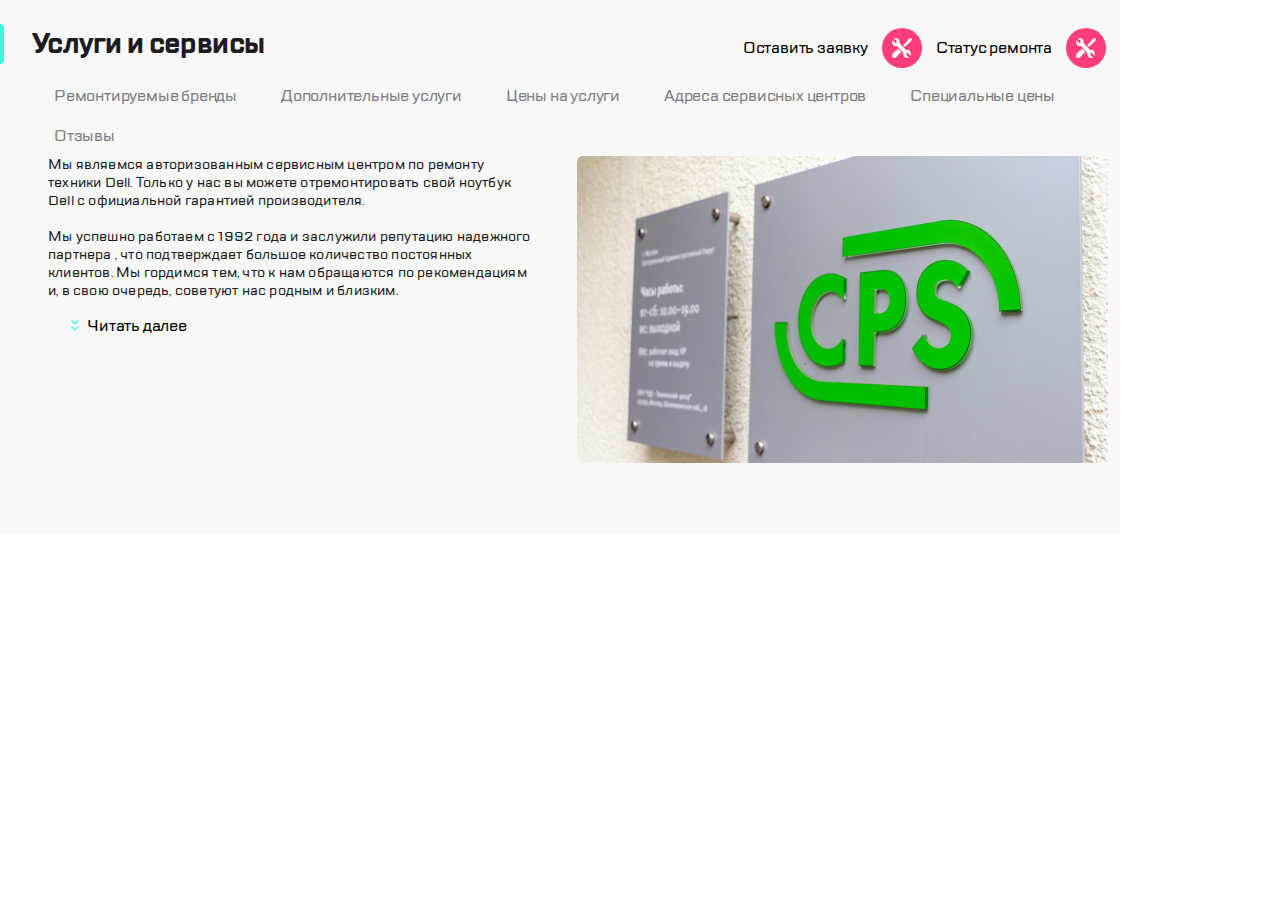
==== commit 083d6810: "mainadd" ====
--- a/index.html
+++ b/index.html
@@ -18,7 +18,7 @@
                 <button class="button"><img src="./IMG/phone.svg" alt="Кнопка меню"></button>
                 <button class="button"><img src="./IMG/message.svg" alt="Кнопка меню"></button>
                 <button class="button header_button"><img src="./IMG/contact.svg" alt="Кнопка меню"></button>
-            </div>  
+            </div> 
             <!-- <div class="header__divider"></div>  -->
             <div class="header__tools">           
                 <button class="button button__divider"><img src="./IMG/repair.svg" alt="Кнопка меню"></button>
--- a/style.css
+++ b/style.css
@@ -5,10 +5,6 @@
 @font-face {
     font-family: "TTLakesBold";
     src:url("./Fonts/TTLakes/TTLakes-Bold.ttf");
-}
-@font-face {
-    font-family: "TT Lakes";
-    src:url("./Fonts/TTLakes/TTLakes-Black.ttf");
 }
 
 html {
@@ -31,7 +27,6 @@
 }
 
  /* <<<<<<<<<<<<<<<<<<<<<< HEADER BLOC >>>>>>>>>>>>>>*/
-
 
 .header {
     display: flex;
@@ -110,9 +105,6 @@
 
 }
 
-
-
-
   /* <<<<<<<<<<<< MAIN BLOCK  >>>>>>>>>>>>>>>>>>>>*/
 
   .main {
@@ -120,8 +112,6 @@
     height: 509px;
     background-color: #F8F8F8;    
 }      
-
-
 
     /* <<<<<<<< main title >>>>>>>>>>>  */
 
@@ -170,7 +160,7 @@
    margin-right: 14px;
 }
 
-.main__button_fonts {
+.main__button_fonts {  
     font-size: 16px;
     line-height: 40px;
     letter-spacing: -0.20000000298023224px;
@@ -180,6 +170,7 @@
 }
 
 /* <<<<<<< SLIDE MENU >>>>>>>>>>>>> */
+
 .nav-scroller {
     max-width: 767px;
     overflow-x: hidden;
@@ -262,6 +253,8 @@
 }
 
 .readmore__button_fonts {
+    /* font-family: TTLakesMedium; */
+    /* font-weight: 600; */
     width: auto;
     height: 24px;
     font-size: 16px;
@@ -373,14 +366,14 @@
     }
 }
 
-/* 1140  >>>>>>>>>>>>>>>>>>>>>>>>>>>>*/
+/* <<1140  >>>>>>>>>>>>>>>>>>>>>>>>>>>>*/
 
 @media screen and (min-width:1120px) {
    
 
     .main {
         width: auto;
-        height: 535px;
+        height: 534px;
     }
 
     .main__title-hidden {
@@ -422,9 +415,10 @@
 
     .main__img {
     background-image: url(./IMG/mainBg.jpg);
+    border-radius: 6px ;
     background-repeat: no-repeat;
     width: 531px;
-    height: 383px;
+    height: 307px;
     }
 
     .header, .mian__menu-button_hidden--dt {
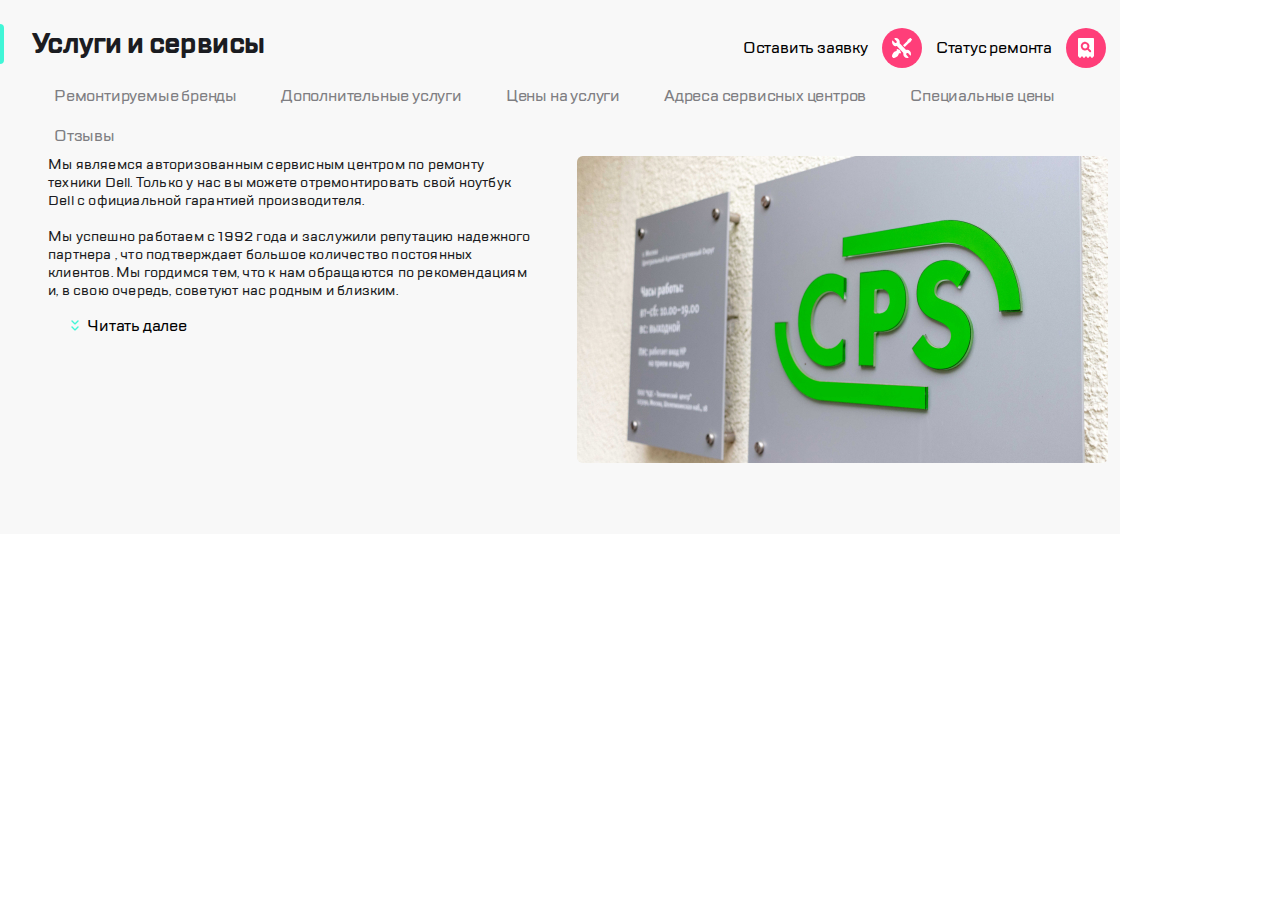
==== commit 7104e1d9: "mainadd" ====
--- a/index.html
+++ b/index.html
@@ -44,7 +44,7 @@
             </div>
             <div class="main__button">
                 <span class="main__button_fonts"> Статус ремонта</span>
-                <button class="button"><img src="./IMG/repair.svg" alt="Кнопка меню"></button>
+                <button class="button"><img src="./IMG/searchicon.svg" alt="Кнопка меню"></button>
             </div>              
         </div>
             <!--   title ahead   1140// -->
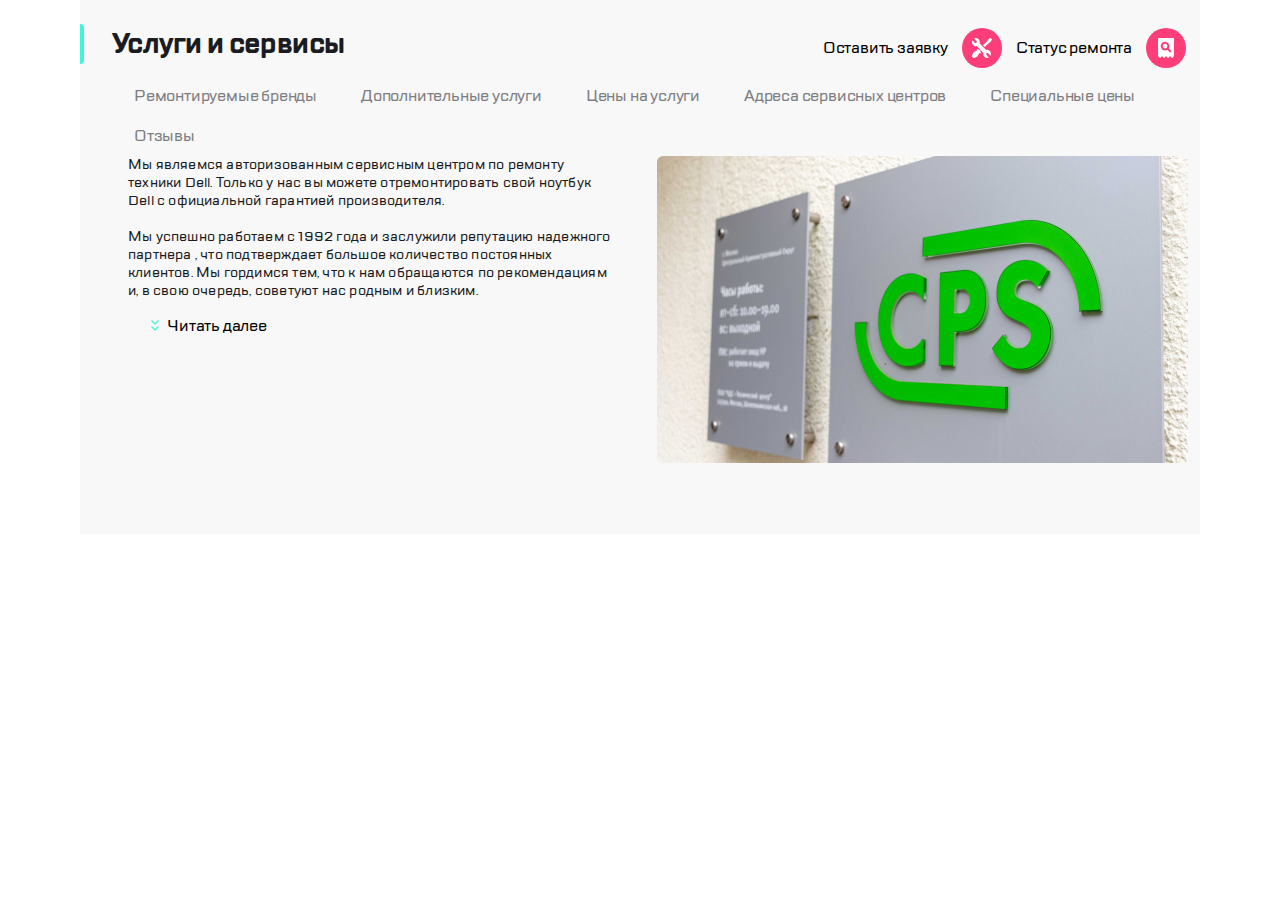
==== commit 94ebea51: "first-commit" ====
--- a/index.html
+++ b/index.html
@@ -8,94 +8,85 @@
     <link rel="stylesheet" href="style.css">
 </head>
 <body>
-   <header class="header">
-            <div class="header__menu">
-                <button class="button"><img src="./IMG/burgerSVG.svg" alt="Кнопка меню"></button>
-                <div class="header__divider header__divider_hidden"></div>                    
-                <div class="header__logo"><img src="./IMG/CPSlogo.svg" alt=""></div>
-            </div>  
-            <div class="header__contacts">  
-                <button class="button"><img src="./IMG/phone.svg" alt="Кнопка меню"></button>
-                <button class="button"><img src="./IMG/message.svg" alt="Кнопка меню"></button>
-                <button class="button header_button"><img src="./IMG/contact.svg" alt="Кнопка меню"></button>
+    <div class="wrapper">
+        <header class="header">
+                <div class="header__menu">
+                    <button class="button"><img src="./IMG/burgerSVG.svg" alt="Кнопка меню"></button>
+                    <div class="header__divider header__divider_hidden"></div>                    
+                    <div class="header__logo"><img src="./IMG/CPSlogo.svg" alt=""></div>
+                </div>  
+                <div class="header__contacts">  
+                    <button class="button"><img src="./IMG/phone.svg" alt="Кнопка меню"></button>
+                    <button class="button"><img src="./IMG/message.svg" alt="Кнопка меню"></button>
+                    <button class="button header_button"><img src="./IMG/contact.svg" alt="Кнопка меню"></button>
+                </div> 
+                <div class="header__tools">           
+                    <button class="button header__button_divider"><img src="./IMG/repair.svg" alt="Кнопка меню"></button>
+                    <button class="button"><img src="./IMG/searchicon.svg" alt="Кнопка меню"></button>
+            </div>
+        </header>           
+
+        <main class="main">
+                <!-- // title ahead    -->
+            <div class="main__title main__title-hidden">
+                <span class="main__title_font">Услуги и сервисы</span>
             </div> 
-            <!-- <div class="header__divider"></div>  -->
-            <div class="header__tools">           
-                <button class="button button__divider"><img src="./IMG/repair.svg" alt="Кнопка меню"></button>
-                <button class="button"><img src="./IMG/searchicon.svg" alt="Кнопка меню"></button>
-        </div>
-    </header>           
 
-    <main class="main">
-            <!-- // title ahead    -->
-        <div class="main__title main__title-hidden">
-            <span class="main__title_font">Услуги и сервисы</span>
-        </div> 
-            <!-- title ahead //  -->
+                <!--  title ahead    //1140 -->
+            <div class="main__ahead">
+                <div class="main__title">
+                    <span class="main__title_font">Услуги и сервисы</span>
+                </div>
+                <div class="main__button">
+                    <span class="main__button_fonts"> Оставить заявку</span>
+                    <button class="button"><img src="./IMG/repair.svg" alt="Кнопка меню"></button>
+                </div>
+                <div class="main__button">
+                    <span class="main__button_fonts"> Статус ремонта</span>
+                    <button class="button"><img src="./IMG/searchicon.svg" alt="Кнопка меню"></button>
+                </div>              
+            </div>
+            
+                <!--// nav scroller -->
+            <div class="nav__scroller">
+                <nav class="scroller__items scroller__items_scrollbar">
+                    <a class="scroller__item scroller__item_fonts" href="#">Ремонтируемые бренды</a>
+                    <a class="scroller__item scroller__item_fonts" href="#">Дополнительные услуги</a>
+                    <a class="scroller__item scroller__item_fonts" href="#">Цены на услуги</a>
+                    <a class="scroller__item scroller__item_fonts" href="#">Адреса сервисных центров</a>
+                    <a class="scroller__item scroller__item_fonts" href="#">Специальные цены</a>
+                    <a class="scroller__item scroller__item_fonts" href="#">Отзывы</a>
+                </nav>
+            </div>
 
-            <!--  title ahead    //1140 -->
-        <div class="main__ahead">
-            <div class="main__title">
-                <span class="main__title_font">Услуги и сервисы</span>
+                <!-- //main content -->
+
+            <div class="main__content">
+                <section class="main__content_wrap">
+                    <div class="main__content_text">
+                        <p class="content__fonts">  
+                            Мы являемся авторизованным сервисным центром по ремонту
+                            техники Dell. Только у нас вы можете отремонтировать 
+                            свой ноутбук Dell с официальной  гарантией производителя.
+                        </p>                     
+                        <p class="content__fonts content__hidden_sm"> <br>
+                            Мы успешно работаем с 1992 года и заслужили репутацию
+                            надежного партнера <span class="content__hidden_lm">,  что подтверждает большое количество 
+                            постоянных клиентов.  Мы гордимся тем, что к нам обращаются
+                            по рекомендациям и, в свою очередь, советуют нас родным 
+                            и близким.</span>
+                        </p>
+                        <div class="content__readmore">
+                            <button class="readmore__button"></button>
+                            <div class="readmore__button_fonts">Читать далее</div>
+                        </div>  
+                    </div>    
+                </section>
+                    
+                    <!-- main img -->
+                <div class="main__img main__img_position"></div>
             </div>
-            <div class="main__button">
-                <span class="main__button_fonts"> Оставить заявку</span>
-                <button class="button"><img src="./IMG/repair.svg" alt="Кнопка меню"></button>
-            </div>
-            <div class="main__button">
-                <span class="main__button_fonts"> Статус ремонта</span>
-                <button class="button"><img src="./IMG/searchicon.svg" alt="Кнопка меню"></button>
-            </div>              
-        </div>
-            <!--   title ahead   1140// -->
-            
-            <!--// nav scroller -->
-        <div class="nav__scroller">
-            <nav class="scroller__items scroller__items_scrollbar">
-                <a class="scroller__item scroller__item_fonts" href="#">Ремонтируемые бренды</a>
-                <a class="scroller__item scroller__item_fonts" href="#">Дополнительные услуги</a>
-                <a class="scroller__item scroller__item_fonts" href="#">Цены на услуги</a>
-                <a class="scroller__item scroller__item_fonts" href="#">Адреса сервисных центров</a>
-                <a class="scroller__item scroller__item_fonts" href="#">Специальные цены</a>
-                <a class="scroller__item scroller__item_fonts" href="#">Отзывы</a>
-            </nav>
-        </div>
-            <!-- nav scroller// -->
-
-
-            <!-- //main content -->
-
-        <div class="main__content">
-            <section class="main__content_wrap">
-                <div class="main__content_text">
-                    <p class="content__fonts">  
-                        Мы являемся авторизованным сервисным центром по ремонту
-                        техники Dell. Только у нас вы можете отремонтировать 
-                        свой ноутбук Dell с официальной  гарантией производителя.
-                    </p>                     
-                    <p class="content__fonts content__hidden_sm"> <br>
-                        Мы успешно работаем с 1992 года и заслужили репутацию
-                        надежного партнера <span class="content__hidden_lm">,  что подтверждает большое количество 
-                        постоянных клиентов.  Мы гордимся тем, что к нам обращаются
-                        по рекомендациям и, в свою очередь, советуют нас родным 
-                        и близким.</span>
-                    </p>
-                    <div class="content__readmore">
-                        <button class="readmore__button"></button>
-                        <div class="readmore__button_fonts">Читать далее</div>            
-                        
-                    </div>  
-                </div> 
-                           
-            </section>
-                <!-- //main content// -->
-                
-                <!-- main img -->
-
-            <div class="main__img main__img_position"></div>
-
-             <!-- main img// -->
-        </div>
-    </main>
+        </main>
+    </div>
 </body>
 
--- a/style.css
+++ b/style.css
@@ -7,28 +7,28 @@
     src:url("./Fonts/TTLakes/TTLakes-Bold.ttf");
 }
 
-html {
+
+
+  *, *::before, *::after {
     box-sizing: border-box;
-  }
-
-  *, *::before, *::after {
     box-sizing: inherit;    
   }
 
-  * {
+ * {
     margin: 0;
     padding: 0;
 }
 
-body {
-    margin: 0;
+body {   
+    margin: 0 auto;
+    max-width: 1120px;
     font-family: TTLakesMedium;
     font-size: 24px;
 }
 
  /* <<<<<<<<<<<<<<<<<<<<<< HEADER BLOC >>>>>>>>>>>>>>*/
 
-.header {
+.header { 
     display: flex;
     justify-content:space-between;
     align-items: center;
@@ -90,12 +90,12 @@
     width: auto;
 }
 
-.button__divider {
+.header__button_divider {
     position: relative;
 }
 
 
-.button__divider::after {
+.header__button_divider::after {
     content: '';
     position: absolute;
     background-image: url(./IMG/divider.svg);
@@ -330,13 +330,9 @@
         padding-right: 24px;
     }   
 
-    .content__hidden_lm {
-        display: none;
-    }
-
-    .main__ahead {
-        display: none;
-    }    
+    .content__hidden_lm, .main__ahead  {
+        display: none;
+    }
 
     .main {
         width: auto;
